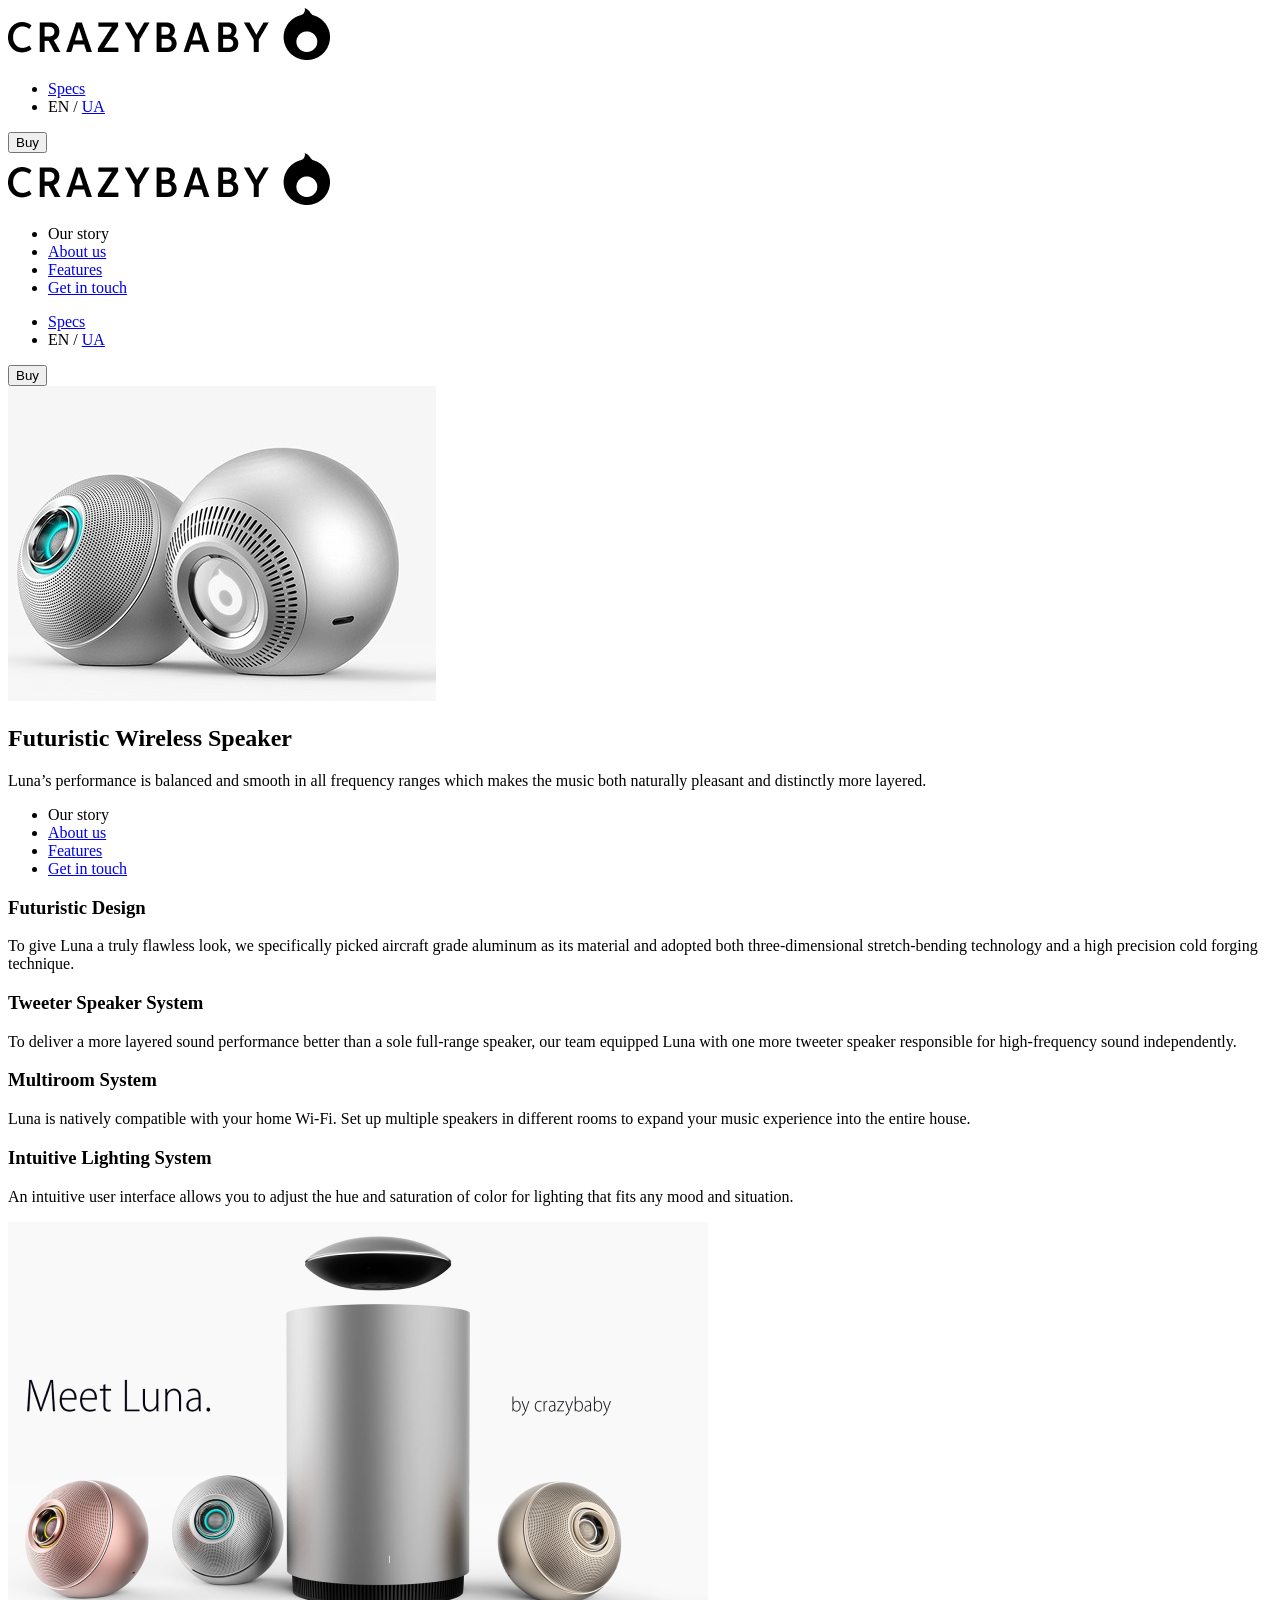
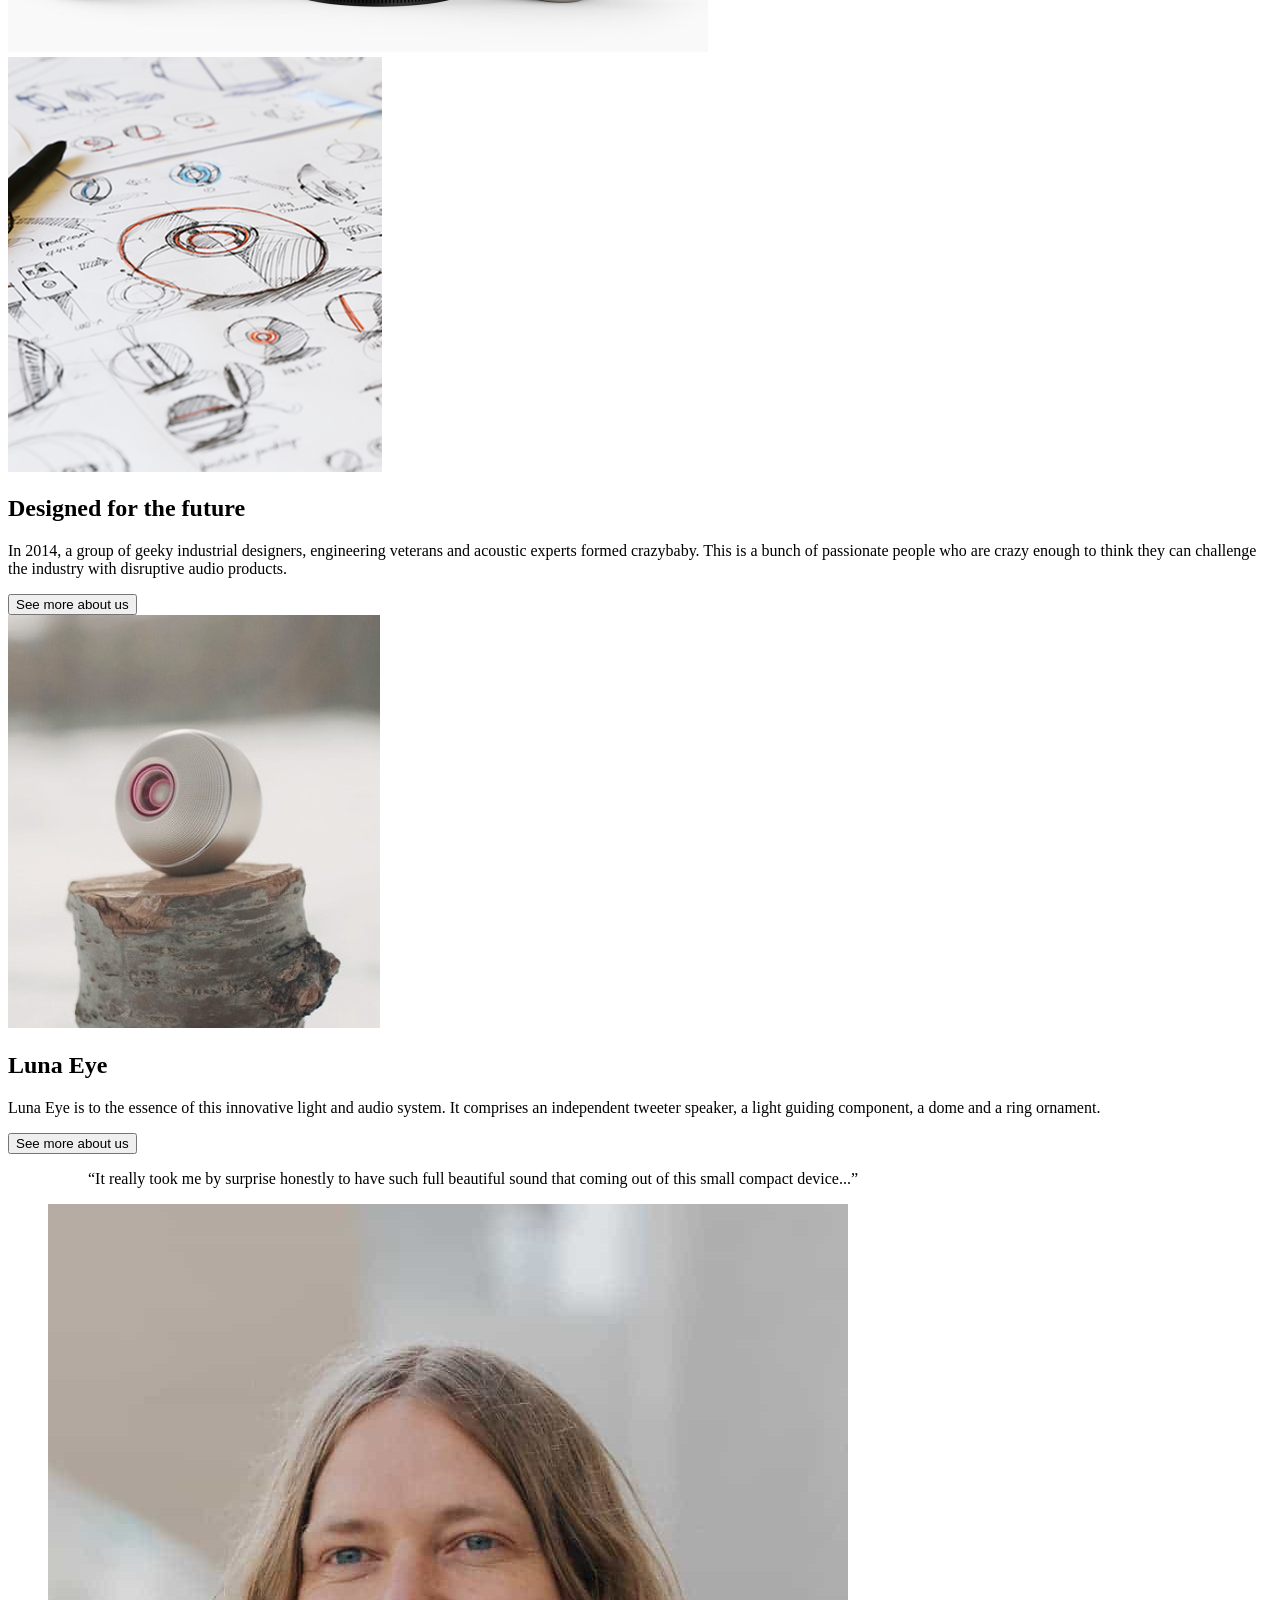
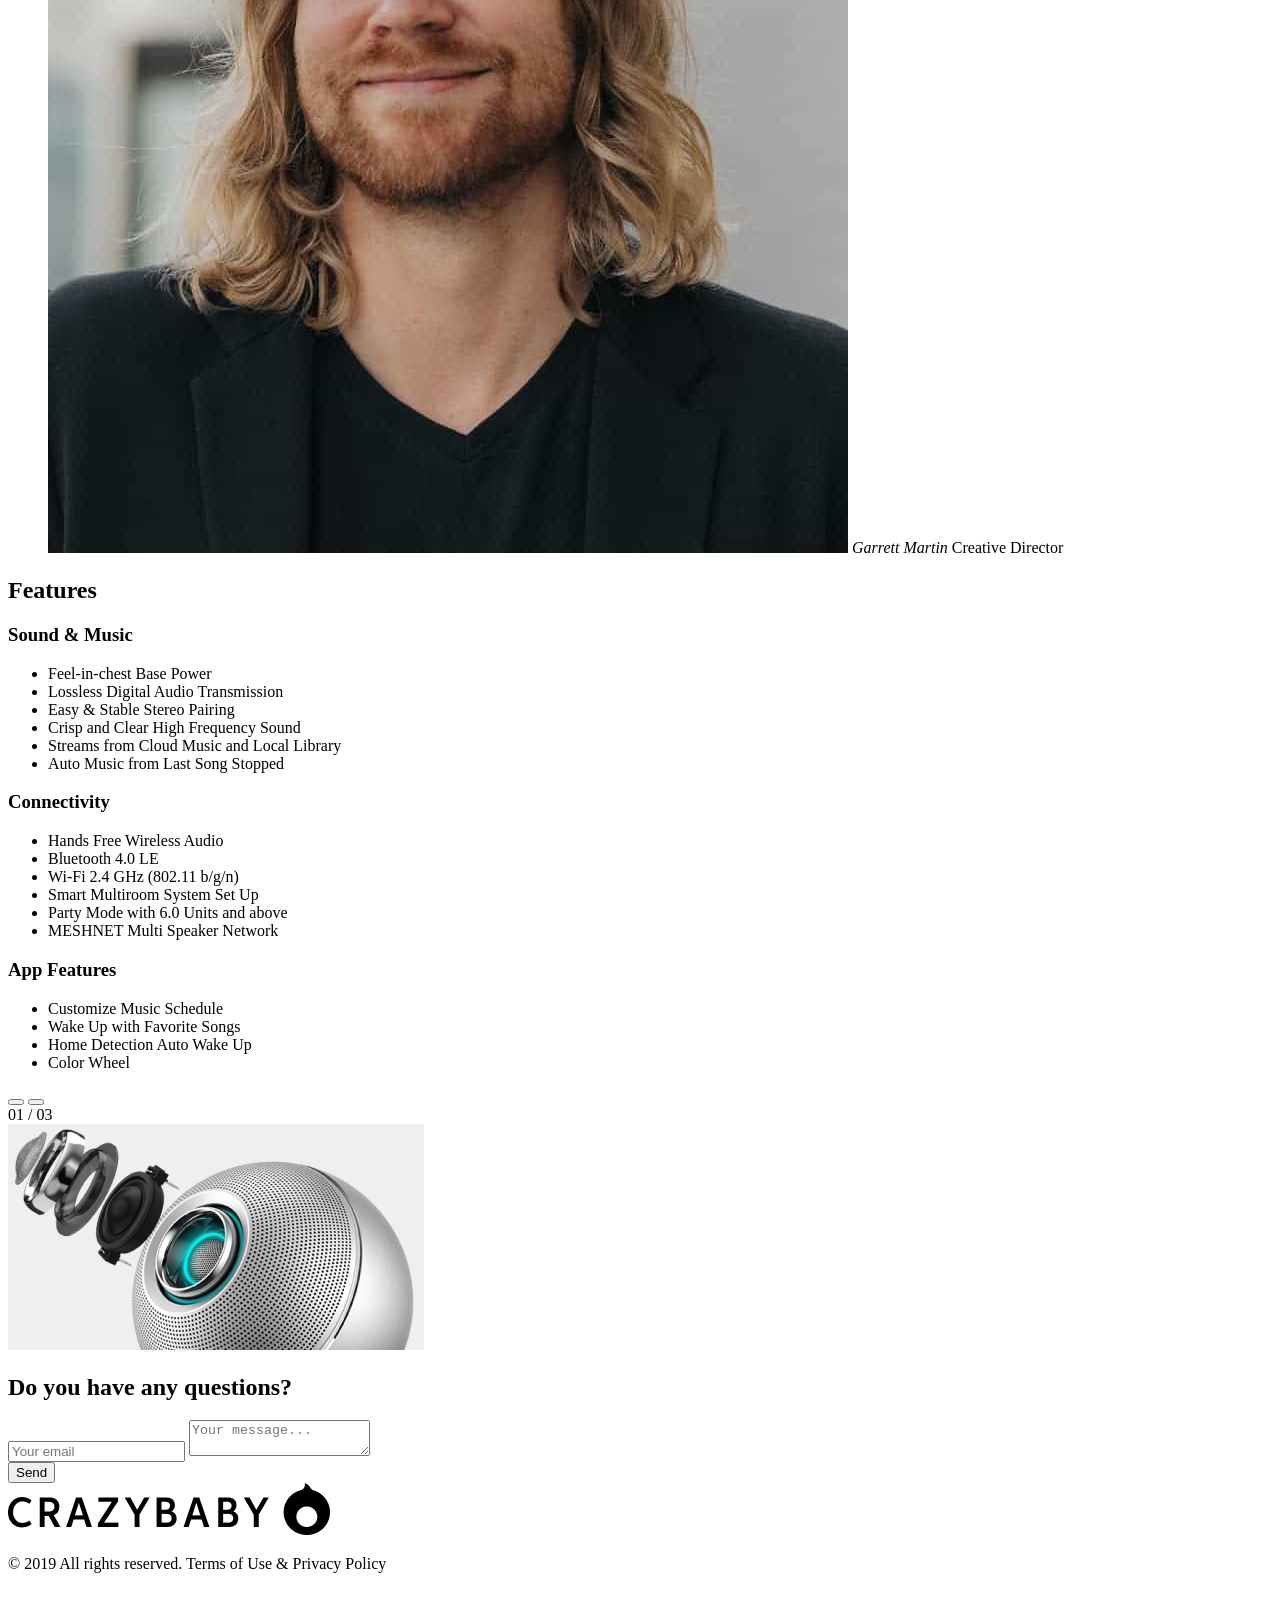
==== index.html @ 0ecc45f3 "Links in the menu now close it when clicked" ====
<!doctype html>
<html lang="en" class="page">
  <head>
    <meta charset="UTF-8">
    <meta
      name="viewport"
      content="width=device-width, initial-scale=1.0"
    >
    <title>Luna | Futuristic Wireless Speaker</title>
    <link
      rel="icon"
      type="image/png"
      sizes="64x64"
      href="./src/images/favicon.png"
    >
    <link
      rel="stylesheet"
      href="src/styles/index.scss"
    >
    <script
      type="module"
      src="src/scripts/index.js"
      defer
    ></script>

    <link rel="preconnect" href="https://fonts.googleapis.com">
    <link rel="preconnect" href="https://fonts.gstatic.com">
    <link href="https://fonts.googleapis.com/css2?family=Inter:wght@400;500;700&display=swap" rel="stylesheet">
  </head>

  <body class="page__body">
    <!-- HEADER -->
    <header class="header">
      <div class="container header__container">
        <a href="/" class="logo">
          <img
            src="./src/images/logo.png"
            alt="Logo"
            class="logo__image"
          >
        </a>

        <div class="header__items">
          <nav class="navbar header__navbar">
            <ul class="navbar__items">
              <li class="navbar__item">
                <a href="#benefits" class="navbar__link">Specs</a>
              </li>
              <li class="navbar__item navbar__item--language">
                <span class="navbar__link navbar__link--active">EN</span> / <a href="./index-uk.html" class="navbar__link navbar__link--unactive">UA</a>
              </li>
            </ul>
          </nav>

          <button class="button button--primary-gray header__button">Buy</button>
          <a
            href="#menu"
            class="icon icon--menu header__burger"
            onclick="document.getElementById('menu').classList.add('menu--open'); document.body.classList.add('page__body--no-scroll'); return false;"
          ></a>
        </div>
      </div>
    </header>

    <!-- MENU -->
    <aside class="menu page__menu" id="menu">
      <header class="header">
        <div class="container header__container">
          <a href="/" class="logo">
            <img
              src="./src/images/logo.png"
              alt="Logo"
              class="logo__image"
            >
          </a>

          <div class="header__items">
            <a
              href="#!"
              class="icon icon--cross header__burger"
              onclick="document.getElementById('menu').classList.remove('menu--open'); document.body.classList.remove('page__body--no-scroll'); return false;"
            ></a>
          </div>
        </div>
      </header>

      <div class="container menu__container">
        <nav class="navigation menu__navigation">
          <ul class="navigation__items">
            <li class="navigation__item"><span class="navigation__link navigation__link--active">Our story</span></li>
            <li class="navigation__item">
              <a
                href="#about"
                class="navigation__link"
                onclick="document.getElementById('menu').classList.remove('menu--open'); document.body.classList.remove('page__body--no-scroll');"
              >
                About us
              </a>
            </li>
            <li class="navigation__item">
              <a
                href="#features"
                class="navigation__link"
                onclick="document.getElementById('menu').classList.remove('menu--open'); document.body.classList.remove('page__body--no-scroll');"
              >
                Features
              </a>
            </li>
            <li class="navigation__item">
              <a
                href="#questions"
                class="navigation__link"
                onclick="document.getElementById('menu').classList.remove('menu--open'); document.body.classList.remove('page__body--no-scroll');"
              >
                Get in touch
              </a>
            </li>
          </ul>
        </nav>

        <nav class="navbar menu__navbar">
          <ul class="navbar__items">
            <li class="navbar__item">
              <a href="#" class="navbar__link">Specs</a>
            </li>
            <li class="navbar__item navbar__item--language">
              <span class="navbar__link navbar__link--active">EN</span> / <a href="#" class="navbar__link navbar__link--unactive">UA</a>
            </li>
          </ul>
        </nav>

        <button class="button button--primary-gray menu__button">Buy</button>
      </div>
    </aside>

    <main class="main page__main">
      <!-- HERO -->
      <section class="hero">
        <div class="container hero__container">
          <picture class="hero__picture">
            <source media="(min-width: 1440px)" srcset="./src/images/hero-desktop.jpg">
            <source media="(min-width: 744px)" srcset="./src/images/hero-tablet.jpg">
            <img
              src="./src/images/hero-mobile.jpg"
              alt="Crazybaby Hero"
              class="hero__image"
            >
          </picture>

          <div class="hero__content">
            <h1 class="hero__title">Futuristic Wireless Speaker</h1>
            <p class="hero__description">Luna’s performance is balanced and smooth in all frequency ranges which makes the music both naturally pleasant and distinctly more layered.</p>
          </div>
        </div>
      </section>

      <!-- BENEFITS -->
      <section class="benefits" id="benefits">
        <div class="container benefits__container">
          <nav class="navigation benefits__navigation">
            <ul class="navigation__items">
              <li class="navigation__item"><span class="navigation__link navigation__link--active">Our story</span></li>
              <li class="navigation__item"><a href="#about" class="navigation__link">About us</a></li>
              <li class="navigation__item"><a href="#features" class="navigation__link">Features</a></li>
              <li class="navigation__item"><a href="#questions" class="navigation__link">Get in touch</a></li>
            </ul>
          </nav>

          <div class="benefits__items">
            <article class="benefits__item">
              <span class="icon icon--compass benefits__icon"></span>
              <h3 class="benefits__title">Futuristic Design</h3>
              <p class="benefits__description">To give Luna a truly flawless look, we specifically picked aircraft grade aluminum as its material and adopted both three-dimensional stretch-bending technology and a high precision cold forging technique.</p>
            </article>

            <article class="benefits__item">
              <span class="icon icon--speaker benefits__icon"></span>
              <h3 class="benefits__title">Tweeter Speaker System</h3>
              <p class="benefits__description">To deliver a more layered sound performance better than a sole full-range speaker, our team equipped Luna with one more tweeter speaker responsible for high-frequency sound independently.</p>
            </article>

            <article class="benefits__item">
              <span class="icon icon--wifi benefits__icon"></span>
              <h3 class="benefits__title">Multiroom System</h3>
              <p class="benefits__description">Luna is natively compatible with your home Wi-Fi. Set up multiple speakers in different rooms to expand your music experience into the entire house.  </p>
            </article>

            <article class="benefits__item">
              <span class="icon icon--light benefits__icon"></span>
              <h3 class="benefits__title">Intuitive Lighting System</h3>
              <p class="benefits__description">An intuitive user interface allows you to adjust the hue and saturation of color for lighting that fits any mood and situation.</p>
            </article>
          </div>
        </div>
      </section>

      <!-- PRESENTATION -->
      <section class="presentation">
        <div class="container presentation__container">
          <picture class="presentation__picture">
            <source media="(min-width: 1440px)" srcset="./src/images/presentation-desktop.jpg">
            <source media="(min-width: 744px)" srcset="./src/images/presentation-tablet.jpg">
            <img
              src="./src/images/presentation-mobile.jpg"
              alt="Presentation Image"
              class="presentation__image"
            >
          </picture>
        </div>
      </section>

      <!-- ABOUT -->
      <section class="about" id="about">
        <div class="container">
          <article class="card">
            <picture class="card__picture">
              <source media="(min-width: 1440px)" srcset="./src/images/card1-desktop.jpg">
              <source media="(min-width: 744px)" srcset="./src/images/card1-tablet.jpg">
              <img
              src="./src/images/card1-mobile.jpg"
              alt="Future Design"
              class="card__image"
              >
            </picture>

            <div class="card__content">
              <h2 class="card__title">Designed for the future</h2>
              <p class="card__description">In 2014, a group of geeky industrial designers, engineering veterans and acoustic experts formed crazybaby. This is a bunch of passionate people who are crazy enough to think they can challenge the industry with disruptive audio products.</p>
              <button class="button button--secondary-underline card__button">See more about us</button>
            </div>
          </article>
        </div>
      </section>

      <!-- TECHNOLOGY  -->
      <section class="technology">
        <div class="container">
          <article class="card card--reverse">
            <picture class="card__picture card__picture--reverse">
              <source media="(min-width: 1440px)" srcset="./src/images/card2-desktop.jpg">
              <source media="(min-width: 744px)" srcset="./src/images/card2-tablet.jpg">
              <img
              src="./src/images/card2-mobile.jpg"
              alt="Future Design"
              class="card__image"
              >
            </picture>

            <div class="card__content">
              <h2 class="card__title">Luna Eye</h2>
              <p class="card__description">Luna Eye is to the essence of this innovative light and audio system. It comprises an independent tweeter speaker, a light guiding component, a dome and a ring ornament.</p>
              <button class="button button--secondary-underline card__button">See more about us</button>
            </div>
          </article>
        </div>
      </section>

      <!-- TESTIMONIALS -->
      <section class="testimonials ">
        <div class="container testimonials__container">
          <figure class="testimonials__testimonial">
            <blockquote class="testimonials__quote">
              <p class="testimonials__text">
                “It really took me by surprise honestly to have such full beautiful sound that coming out of this small compact device...”
              </p>
            </blockquote>

            <figcaption class="testimonials__author">
              <img
                src="./src/images/avatar.jpg"
                alt="Garrett Martin"
                class="testimonials__avatar"
              >
              <cite class="testimonials__name">Garrett Martin</cite>
              <span class="testimonials__position">Creative Director</span>
            </figcaption>
          </figure>
        </div>
      </section>

      <!-- FEATURES -->
      <section class="features" id="features">
        <div class="container features__container">
          <h2 class="features__title">Features</h2>

          <div class="features__content">
            <div class="features__track">
              <article class="features__slide features__slide--sound">
                <h3 class="features__subtitle">Sound & Music</h3>
                <ul class="features__list">
                  <li class="features__item">Feel-in-chest Base Power</li>
                  <li class="features__item">Lossless Digital Audio Transmission</li>
                  <li class="features__item">Easy & Stable Stereo Pairing</li>
                  <li class="features__item">Crisp and Clear High Frequency Sound</li>
                  <li class="features__item">Streams from Cloud Music and Local Library</li>
                  <li class="features__item">Auto Music from Last Song Stopped</li>
                </ul>
              </article>

              <article class="features__slide features__slide--connect">
                <h3 class="features__subtitle">Connectivity</h3>
                <ul class="features__list">
                  <li class="features__item">Hands Free Wireless Audio</li>
                  <li class="features__item">Bluetooth 4.0 LE</li>
                  <li class="features__item">Wi-Fi 2.4 GHz (802.11 b/g/n)</li>
                  <li class="features__item">Smart Multiroom System Set Up</li>
                  <li class="features__item">Party Mode with 6.0 Units and above</li>
                  <li class="features__item">MESHNET Multi Speaker Network</li>
                </ul>
              </article>

              <article class="features__slide features__slide--features">
                <h3 class="features__subtitle">App Features</h3>
                <ul class="features__list">
                  <li class="features__item">Customize Music Schedule</li>
                  <li class="features__item">Wake Up with Favorite Songs</li>
                  <li class="features__item">Home Detection Auto Wake Up</li>
                  <li class="features__item">Color Wheel</li>
                </ul>
              </article>
            </div>

            <div class="pagination features__pagination">
              <div class="pagination__arrows">
                <button class="icon icon--prev pagination__arrow"></button>
                <button class="icon icon--next pagination__arrow"></button>
              </div>

              <div class="pagination__page">
                <span class="pagination__active">01</span> / <span class="pagination__total">03</span>
              </div>
            </div>

            <picture class="features__picture">
              <source media="(min-width: 1440px)" srcset="./src/images/features-desktop.jpg">
              <img
                src="./src/images/features.jpg"
                alt="Speaker components"
                class="features__image"
              >
            </picture>
          </div>
        </div>
      </section>

      <!-- QUESTIONS -->
      <section class="questions" id="questions">
        <div class="container questions__container">
          <h2 class="questions__title">Do you have any questions?</h2>

          <form class="form questions__form" onsubmit="this.reset(); return false;">
            <div class="form__inputs">
              <input
                type="email"
                aria-label="Your email"
                placeholder="Your email"
                required
                class="form__input"
              >
              <textarea
                aria-label="Your message"
                placeholder="Your message..."
                required
                class="form__input form__input--textarea"
              ></textarea>
            </div>

            <button type="submit" class="button button--primary-cyan form__button">Send</button>
          </form>
        </div>
      </section>
    </main>

    <!-- FOOTER -->
    <footer class="footer">
      <div class="container footer__container">
        <a href="/" class="logo">
          <img
            src="./src/images/logo.png"
            alt="Logo"
            class="logo__image"
          >
        </a>
        <div class="footer__icons">
          <a
            href="https://facebook.com"
            target="_blank"
            class="icon icon--facebook"
          ></a>
          <a
            href="https://x.com"
            target="_blank"
            class="icon icon--twitter"
          ></a>
          <a
            href="https://instagram.com"
            target="_blank"
            class="icon icon--instagram"
          ></a>
        </div>
        <p class="footer__copyright">© 2019 All rights reserved. Terms of Use & Privacy Policy</p>

        <button class="icon icon--up footer__up" onclick="window.scrollTo({top: 0, behavior: 'smooth'})"></button>
      </div>
    </footer>
  </body>
</html>
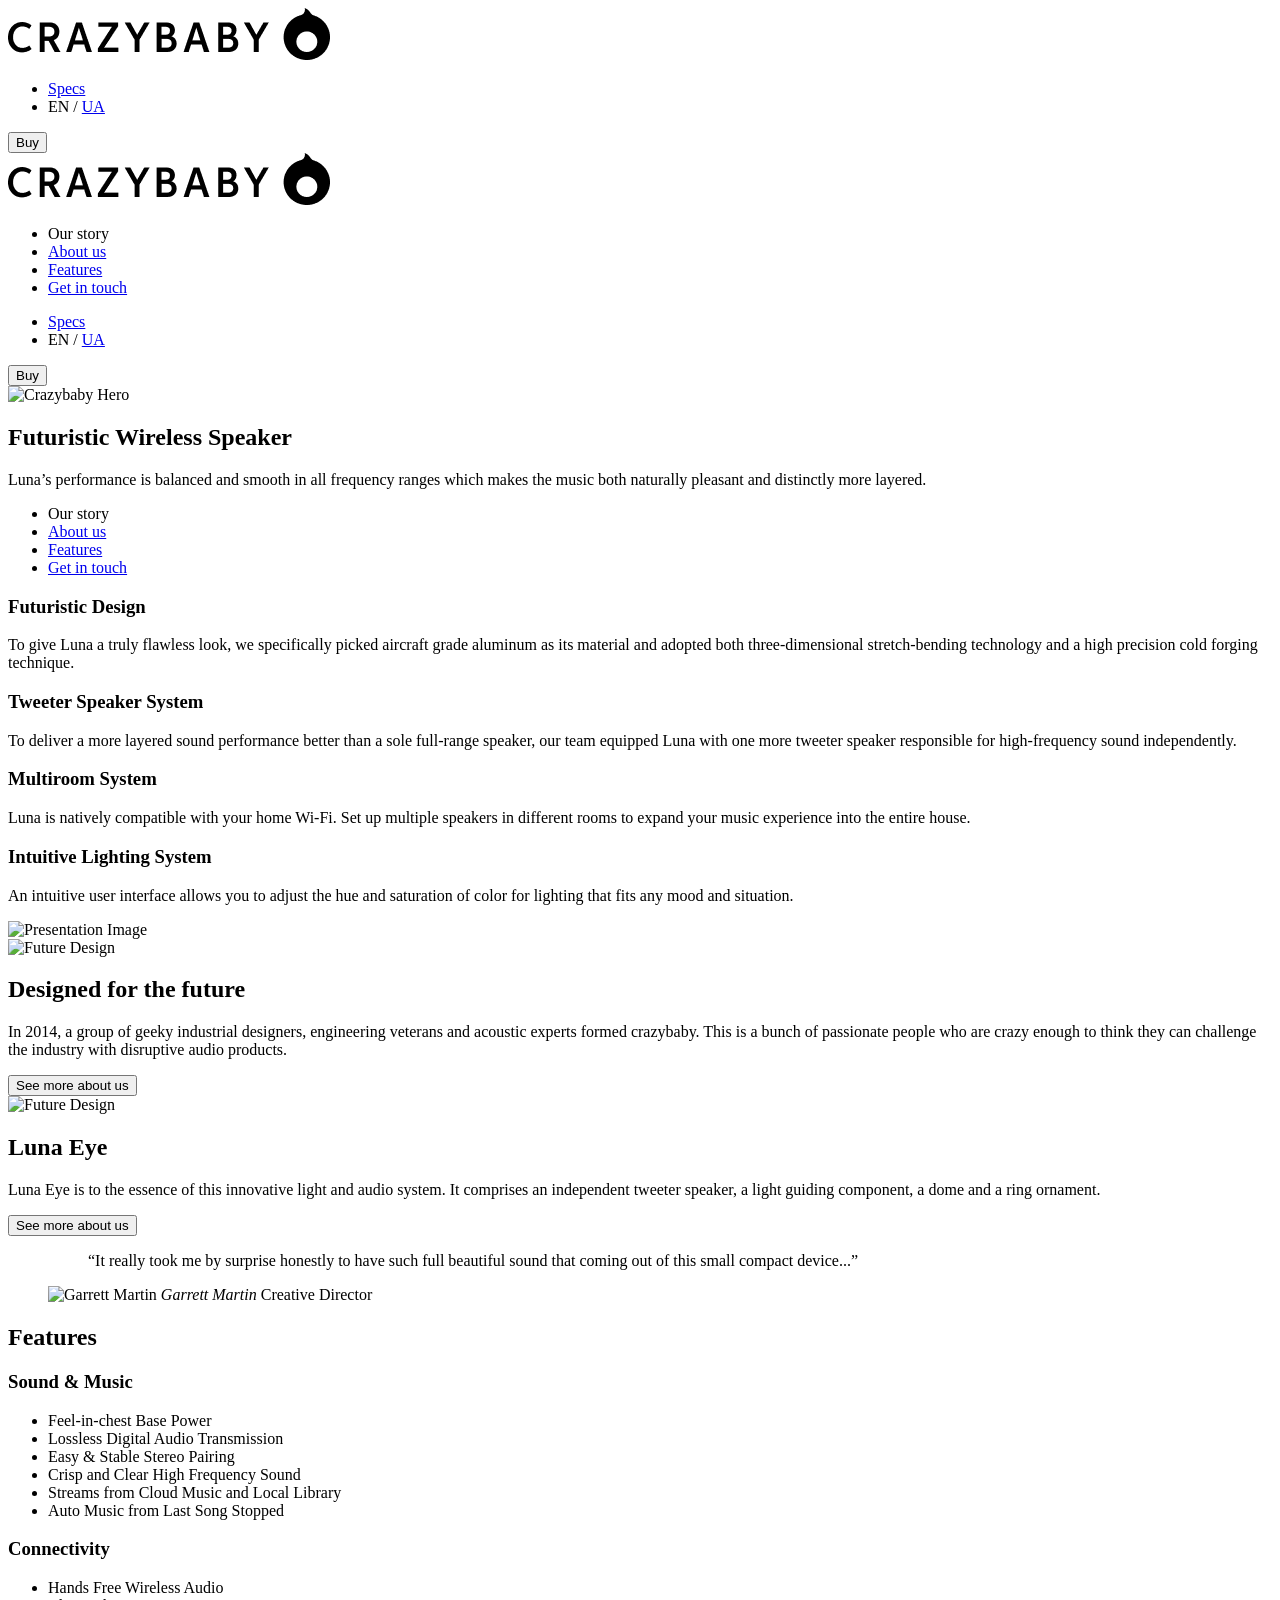
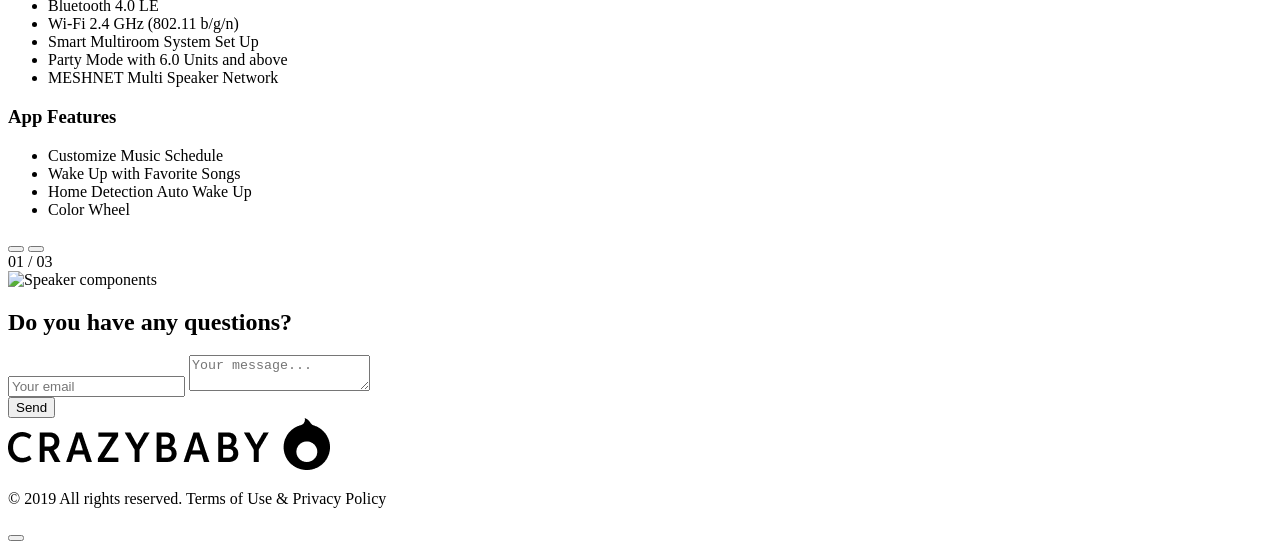
==== commit f0658230: "make build" ====
--- a/index.html
+++ b/index.html
@@ -11,21 +11,14 @@
       rel="icon"
       type="image/png"
       sizes="64x64"
-      href="./src/images/favicon.png"
+      href="/Kickstarter/assets/favicon-BLtay4DZ.png"
     >
-    <link
-      rel="stylesheet"
-      href="src/styles/index.scss"
-    >
-    <script
-      type="module"
-      src="src/scripts/index.js"
-      defer
-    ></script>
 
     <link rel="preconnect" href="https://fonts.googleapis.com">
     <link rel="preconnect" href="https://fonts.gstatic.com">
     <link href="https://fonts.googleapis.com/css2?family=Inter:wght@400;500;700&display=swap" rel="stylesheet">
+    <script type="module" crossorigin src="/Kickstarter/assets/index-BCLoeDjw.js"></script>
+    <link rel="stylesheet" crossorigin href="/Kickstarter/assets/index-BhzjGuF_.css">
   </head>
 
   <body class="page__body">
@@ -34,7 +27,7 @@
       <div class="container header__container">
         <a href="/" class="logo">
           <img
-            src="./src/images/logo.png"
+            src="[data-uri]"
             alt="Logo"
             class="logo__image"
           >
@@ -68,7 +61,7 @@
         <div class="container header__container">
           <a href="/" class="logo">
             <img
-              src="./src/images/logo.png"
+              src="[data-uri]"
               alt="Logo"
               class="logo__image"
             >
@@ -124,7 +117,7 @@
               <a href="#" class="navbar__link">Specs</a>
             </li>
             <li class="navbar__item navbar__item--language">
-              <span class="navbar__link navbar__link--active">EN</span> / <a href="#" class="navbar__link navbar__link--unactive">UA</a>
+              <span class="navbar__link navbar__link--active">EN</span> / <a href="./index-uk.html" class="navbar__link navbar__link--unactive">UA</a>
             </li>
           </ul>
         </nav>
@@ -138,10 +131,10 @@
       <section class="hero">
         <div class="container hero__container">
           <picture class="hero__picture">
-            <source media="(min-width: 1440px)" srcset="./src/images/hero-desktop.jpg">
-            <source media="(min-width: 744px)" srcset="./src/images/hero-tablet.jpg">
+            <source media="(min-width: 1440px)" srcset="/Kickstarter/assets/hero-desktop-DtH-fR2m.jpg">
+            <source media="(min-width: 744px)" srcset="/Kickstarter/assets/hero-tablet-VBOE1fIt.jpg">
             <img
-              src="./src/images/hero-mobile.jpg"
+              src="/Kickstarter/assets/hero-mobile-GLGFkH_O.jpg"
               alt="Crazybaby Hero"
               class="hero__image"
             >
@@ -198,10 +191,10 @@
       <section class="presentation">
         <div class="container presentation__container">
           <picture class="presentation__picture">
-            <source media="(min-width: 1440px)" srcset="./src/images/presentation-desktop.jpg">
-            <source media="(min-width: 744px)" srcset="./src/images/presentation-tablet.jpg">
+            <source media="(min-width: 1440px)" srcset="/Kickstarter/assets/presentation-desktop-CWSoVxa6.jpg">
+            <source media="(min-width: 744px)" srcset="/Kickstarter/assets/presentation-tablet-bmG_xU0D.jpg">
             <img
-              src="./src/images/presentation-mobile.jpg"
+              src="/Kickstarter/assets/presentation-mobile-C3fOYM_m.jpg"
               alt="Presentation Image"
               class="presentation__image"
             >
@@ -214,10 +207,10 @@
         <div class="container">
           <article class="card">
             <picture class="card__picture">
-              <source media="(min-width: 1440px)" srcset="./src/images/card1-desktop.jpg">
-              <source media="(min-width: 744px)" srcset="./src/images/card1-tablet.jpg">
+              <source media="(min-width: 1440px)" srcset="/Kickstarter/assets/card1-desktop-pihmDMig.jpg">
+              <source media="(min-width: 744px)" srcset="/Kickstarter/assets/card1-tablet-DKxYDooZ.jpg">
               <img
-              src="./src/images/card1-mobile.jpg"
+              src="/Kickstarter/assets/card1-mobile-RBzlf0OV.jpg"
               alt="Future Design"
               class="card__image"
               >
@@ -237,10 +230,10 @@
         <div class="container">
           <article class="card card--reverse">
             <picture class="card__picture card__picture--reverse">
-              <source media="(min-width: 1440px)" srcset="./src/images/card2-desktop.jpg">
-              <source media="(min-width: 744px)" srcset="./src/images/card2-tablet.jpg">
+              <source media="(min-width: 1440px)" srcset="/Kickstarter/assets/card2-desktop-DoVEnO1v.jpg">
+              <source media="(min-width: 744px)" srcset="/Kickstarter/assets/card2-tablet-BpcTCkuY.jpg">
               <img
-              src="./src/images/card2-mobile.jpg"
+              src="/Kickstarter/assets/card2-mobile-tnfSgg1a.jpg"
               alt="Future Design"
               class="card__image"
               >
@@ -267,7 +260,7 @@
 
             <figcaption class="testimonials__author">
               <img
-                src="./src/images/avatar.jpg"
+                src="/Kickstarter/assets/avatar-DRo69VxC.jpg"
                 alt="Garrett Martin"
                 class="testimonials__avatar"
               >
@@ -332,9 +325,9 @@
             </div>
 
             <picture class="features__picture">
-              <source media="(min-width: 1440px)" srcset="./src/images/features-desktop.jpg">
+              <source media="(min-width: 1440px)" srcset="/Kickstarter/assets/features-desktop-DQPsxuxC.jpg">
               <img
-                src="./src/images/features.jpg"
+                src="/Kickstarter/assets/features-DvMYvx4Y.jpg"
                 alt="Speaker components"
                 class="features__image"
               >
@@ -376,7 +369,7 @@
       <div class="container footer__container">
         <a href="/" class="logo">
           <img
-            src="./src/images/logo.png"
+            src="[data-uri]"
             alt="Logo"
             class="logo__image"
           >
